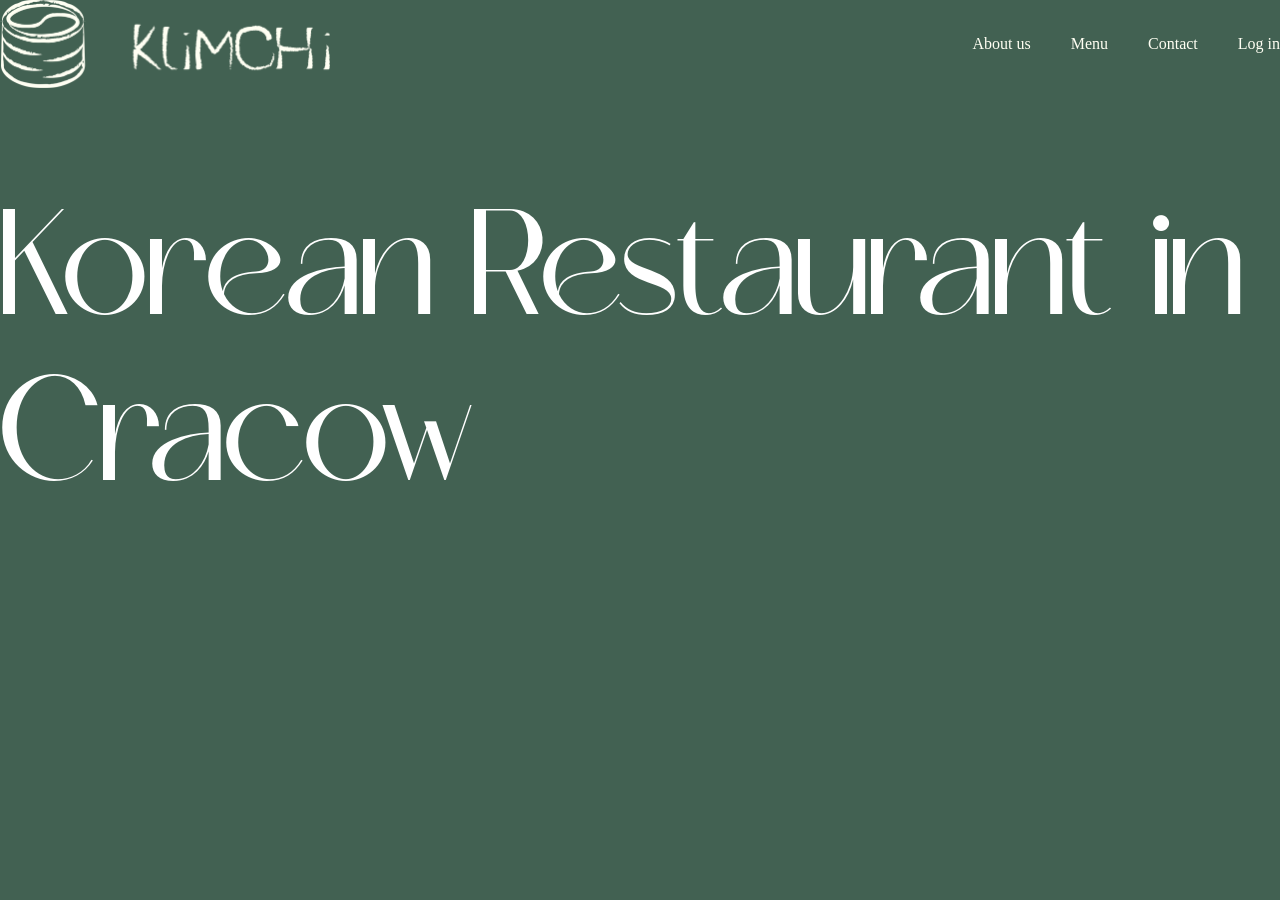
==== main_page.html @ 3d085ee4 "." ====
<!DOCTYPE html> 
<html lang="en">
<!--Info o pliku-->
<head>
    <meta charset="UTF-8">
    <meta name="viewport" content="width=device-width, initial-scale=1.0">
    <title>Klimchi</title>
    <link rel="stylesheet" href="widok.css">
</head>

<!---->
<body>
<!--Header-->
    <header>
        <img src="assets/logonazwa.png" alt="Logo i nazwa Klimchi" width="330"> 
    <nav>
        <ul class ="menu">
            <ul>About us</ul>
            <ul>Menu</ul>
            <ul>Contact</ul>
            <ul>Log in</ul>
        </ul>
    </nav>
</header>
    
<!--Naglowek--> 
    <div class = "hero"> <!-- to hero to jest takie id-->
        <h2>Korean Restaurant in Cracow</h2>
    </div>

</body>

</html>
---- widok.css ----
*{ /*odwolanie do calej strony*/
    scroll-behavior: smooth; /*smooth sie scrolluje*/
}

/**/
body{
    background-color: rgb(66,97,82);
    margin: 0; /*przysuwa maksymalnie do lewej*/
}
/*DODAWANIE CZCIONEK*/
@font-face {
    font-family: 'Catchye';
    src: url('assets/Catchye.otf') format('opentype');
    font-weight:normal;
    font-style: normal;
} 
@font-face {
    font-family: 'LouisGeorgeCafe';
    src: url('assets/Louis George Cafe.ttf') format('opentype');
    font-weight: normal;
    font-style: normal;
} 

/*Header*/
header{
    width :100%;
    background-color: rgb(66,97,82);
    color: rgb(255,255,243);
    padding: 20 px; /*marginees wewnetrzny*/
    display: flex;
    justify-content: space-between;
    flex-direction:row;
    align-items: center;
    position: fixed;
    z-index: 9999;
}
ul.menu{
    display: flex;
    align-items: center;
}



/*Naglowek*/
.hero{ /*odwolanie do klasy odbywa sie przez kropke*/
    background-image: url(assets/zdjecienaglowka.png);
    height: 80vh;
    background-repeat: no-repeat ; /*zdjecie sie nie powtarza*/
    background-size: cover; /*zeby wypelnil caly obszar*/
    background-position: center;
    display: flex;
    justify-content: center;
    align-items: center;
    flex-direction: column;
    color:white;
    font-size: 100px;
    font-family: 'Catchye', sans-serif;
    /*te dwie pierwsze sa poprostu do roznych przegladarek wysmuklajasze*/
    -webkit-font-smoothing: antialiased;
    -moz-osx-font-smoothing: grayscale;
    font-weight: 400;
    /*blokuje sztuczne pogrubienia strony*/
    font-synthesis: none;
}
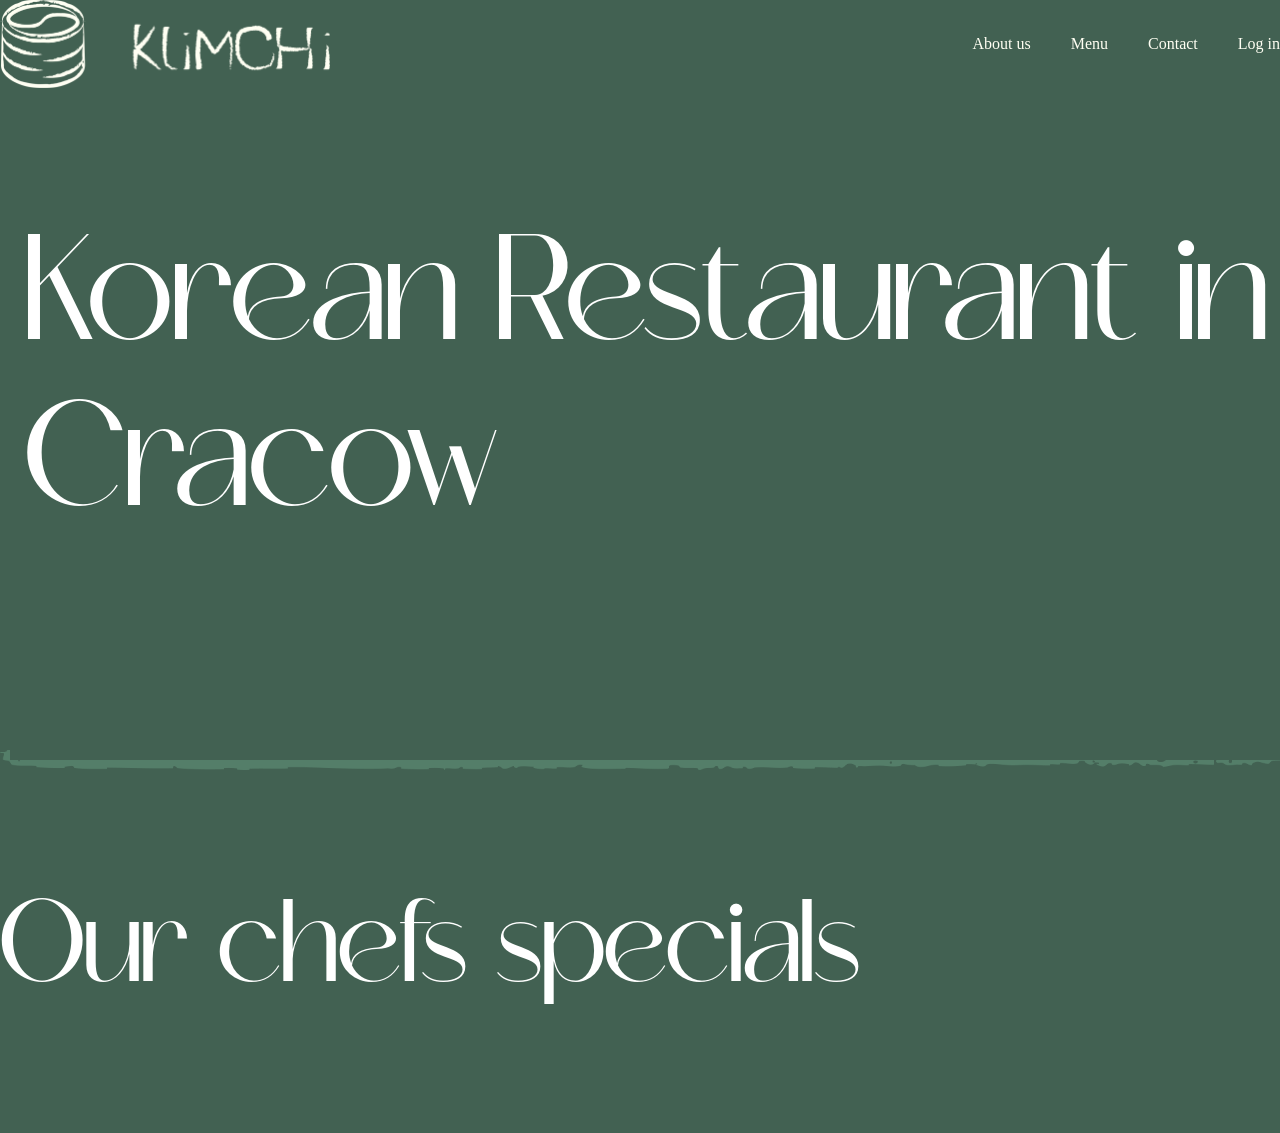
==== commit ab602773: "." ====
--- a/main_page.html
+++ b/main_page.html
@@ -6,6 +6,7 @@
     <meta name="viewport" content="width=device-width, initial-scale=1.0">
     <title>Klimchi</title>
     <link rel="stylesheet" href="widok.css">
+    
 </head>
 
 <!---->
@@ -21,15 +22,25 @@
             <ul>Log in</ul>
         </ul>
     </nav>
-</header>
-    
+</header> 
 <!--Naglowek--> 
     <div class = "hero"> <!-- to hero to jest takie id-->
         <h2>Korean Restaurant in Cracow</h2>
     </div>
+    <main>
+        <section id="specials">
+            <div>
+                <h3>Our chefs specials</h3>
+            </div>
+        </section>
 
+
+
+
+    </main>
 </body>
 
+    
 </html>
 
 
--- a/widok.css
+++ b/widok.css
@@ -33,6 +33,7 @@
     align-items: center;
     position: fixed;
     z-index: 9999;
+
 }
 ul.menu{
     display: flex;
@@ -44,7 +45,15 @@
 /*Naglowek*/
 .hero{ /*odwolanie do klasy odbywa sie przez kropke*/
     background-image: url(assets/zdjecienaglowka.png);
+    background-size: cover;
+    /*ramka do zdjecia*/
+    border: 10px solid transparent;
+    border-image: url('assets/obramowkanaglowka.png') 30 stretch;
+    padding: 15px;
+    border-width: 20;
+
     height: 80vh;
+    margin: 0;
     background-repeat: no-repeat ; /*zdjecie sie nie powtarza*/
     background-size: cover; /*zeby wypelnil caly obszar*/
     background-position: center;
@@ -55,10 +64,27 @@
     color:white;
     font-size: 100px;
     font-family: 'Catchye', sans-serif;
+    width: 100%;
     /*te dwie pierwsze sa poprostu do roznych przegladarek wysmuklajasze*/
     -webkit-font-smoothing: antialiased;
     -moz-osx-font-smoothing: grayscale;
-    font-weight: 400;
+    font-weight: 440;
     /*blokuje sztuczne pogrubienia strony*/
     font-synthesis: none;
+
+}
+
+/*specicaly szeefa*/
+#specials{
+    color:white;
+    font-size: 100px;
+    font-family: 'Catchye', sans-serif;
+
+    /*te dwie pierwsze sa poprostu do roznych przegladarek wysmuklajasze*/
+    -webkit-font-smoothing: antialiased;
+    -moz-osx-font-smoothing: grayscale;
+    font-weight: 40;
+    /*blokuje sztuczne pogrubienia strony*/
+    font-synthesis: none;
+
 }
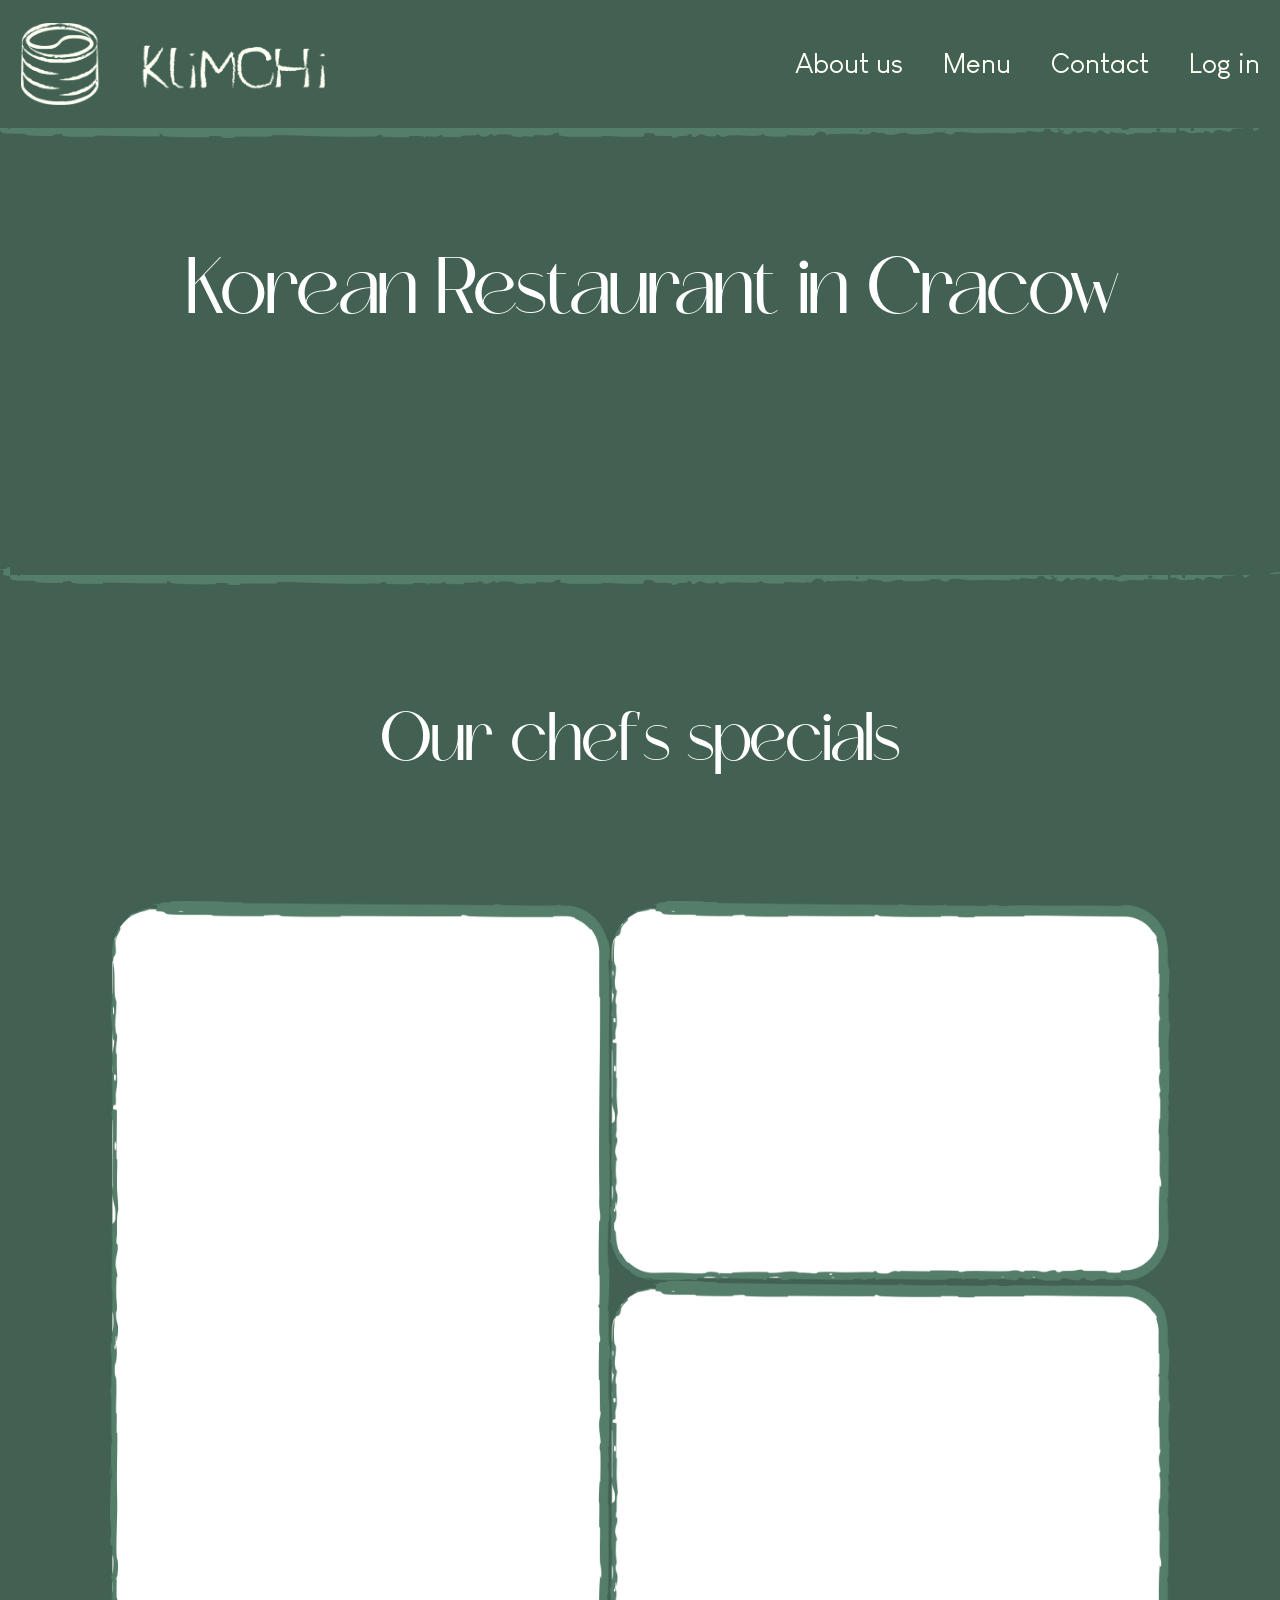
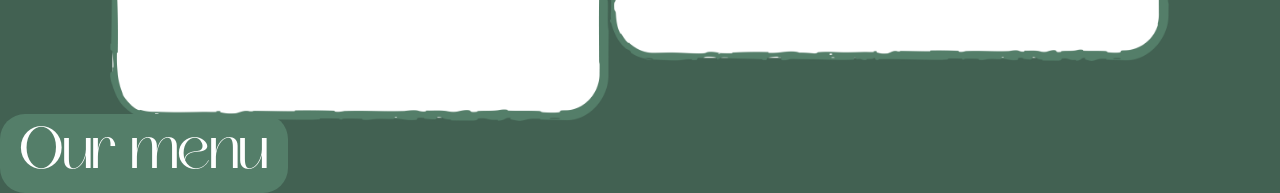
==== commit 427422de: "." ====
--- a/main_page.html
+++ b/main_page.html
@@ -1,37 +1,45 @@
-<!DOCTYPE html> 
+<!DOCTYPE html>
 <html lang="en">
 <!--Info o pliku-->
+
 <head>
     <meta charset="UTF-8">
     <meta name="viewport" content="width=device-width, initial-scale=1.0">
     <title>Klimchi</title>
     <link rel="stylesheet" href="widok.css">
-    
+
 </head>
 
 <!---->
+
 <body>
-<!--Header-->
+    <!--Header-->
     <header>
-        <img src="assets/logonazwa.png" alt="Logo i nazwa Klimchi" width="330"> 
-    <nav>
-        <ul class ="menu">
-            <ul>About us</ul>
-            <ul>Menu</ul>
-            <ul>Contact</ul>
-            <ul>Log in</ul>
-        </ul>
-    </nav>
-</header> 
-<!--Naglowek--> 
-    <div class = "hero"> <!-- to hero to jest takie id-->
+        <img src="assets/logonazwa.png" alt="Logo i nazwa Klimchi" width="305">
+        <nav>
+            <ul class="menu">
+                <ul>About us</ul>
+                <ul>Menu</ul>
+                <ul>Contact</ul>
+                <ul>Log in</ul>
+            </ul>
+        </nav>
+    </header>
+    <!--Naglowek-->
+    <div class="hero"> <!-- to hero to jest takie id-->
         <h2>Korean Restaurant in Cracow</h2>
     </div>
     <main>
         <section id="specials">
-            <div>
-                <h3>Our chefs specials</h3>
+            <h3>Our chef's specials</h3>
+            <div class="specialsphotos">
+                <img class="pionowe" src="assets/bialykwadratwysoki.png" alt="bialy prostokont" width="500" height="820">
+                <div class="right">
+                    <img class="poziome" src="assets/bialykwadratwaski.png" alt="bialy prostokont" width="560" height="380">
+                    <img class="poziome" src="assets/bialykwadratwaski.png" alt="bialy prostokont" width="560" height="380">
+                </div>
             </div>
+            <a href="https://yoriuk.com/menu/">Our menu</a>
         </section>
 
 
@@ -40,9 +48,5 @@
     </main>
 </body>
 
-    
-</html>
 
-
-
-
+</html>
--- a/widok.css
+++ b/widok.css
@@ -26,14 +26,22 @@
     width :100%;
     background-color: rgb(66,97,82);
     color: rgb(255,255,243);
-    padding: 20 px; /*marginees wewnetrzny*/
+    padding: 20px; /*marginees wewnetrzny*/
     display: flex;
     justify-content: space-between;
     flex-direction:row;
     align-items: center;
     position: fixed;
     z-index: 9999;
+    box-sizing: border-box; /*sprawia ze width 100 obejmuje tez padding*/
+    /*ustawienia tekstu*/
+    font-family: 'LouisGeorgeCafe', sans-serif;
+    font-size: 28px;
 
+    border-bottom: 10px solid transparent;
+    border-image: url('assets/obramowkanaglowka.png') 30 stretch;
+    border-width: 20;
+    
 }
 ul.menu{
     display: flex;
@@ -44,25 +52,28 @@
 
 /*Naglowek*/
 .hero{ /*odwolanie do klasy odbywa sie przez kropke*/
+
     background-image: url(assets/zdjecienaglowka.png);
     background-size: cover;
     /*ramka do zdjecia*/
     border: 10px solid transparent;
     border-image: url('assets/obramowkanaglowka.png') 30 stretch;
-    padding: 15px;
     border-width: 20;
+    /*zdjecie na tlo*/
+    height: 65vh;
 
-    height: 80vh;
-    margin: 0;
+
     background-repeat: no-repeat ; /*zdjecie sie nie powtarza*/
     background-size: cover; /*zeby wypelnil caly obszar*/
+    /*uklad tekstu i informacje o nim*/
     background-position: center;
     display: flex;
     justify-content: center;
     align-items: center;
     flex-direction: column;
     color:white;
-    font-size: 100px;
+    box-sizing: border-box;
+    /* font-size: 100%; */
     font-family: 'Catchye', sans-serif;
     width: 100%;
     /*te dwie pierwsze sa poprostu do roznych przegladarek wysmuklajasze*/
@@ -72,19 +83,48 @@
     /*blokuje sztuczne pogrubienia strony*/
     font-synthesis: none;
 
+    padding-left: 25px;
+
+}
+
+.hero h2{
+    font-size: 80px;
 }
 
 /*specicaly szeefa*/
 #specials{
     color:white;
-    font-size: 100px;
+    font-size: 59px;
     font-family: 'Catchye', sans-serif;
-
+    margin-top: 120px;
     /*te dwie pierwsze sa poprostu do roznych przegladarek wysmuklajasze*/
     -webkit-font-smoothing: antialiased;
     -moz-osx-font-smoothing: grayscale;
     font-weight: 40;
-    /*blokuje sztuczne pogrubienia strony*/
-    font-synthesis: none;
+    font-synthesis: none;/*blokuje sztuczne pogrubienia strony*/
+}
 
-}+#specials h3{
+    text-align: center;
+    margin-bottom: 120px;
+}
+
+.specialsphotos{
+    display: flex;
+    justify-content: center;
+    
+}
+
+.poziome{
+    display: flex;
+    flex-direction: column; 
+}
+
+#specials a { /*tworzymy przycisk z linku*/
+    text-decoration: none; /*usuwa podkreslenie*/
+    color: white;
+    background-color: rgb(84,126,105);
+    padding: 10px 20px; /*10 gora dol 20 prawo lewo*/
+    border-radius: 25px; /*zaokragla przycisk*/
+
+}
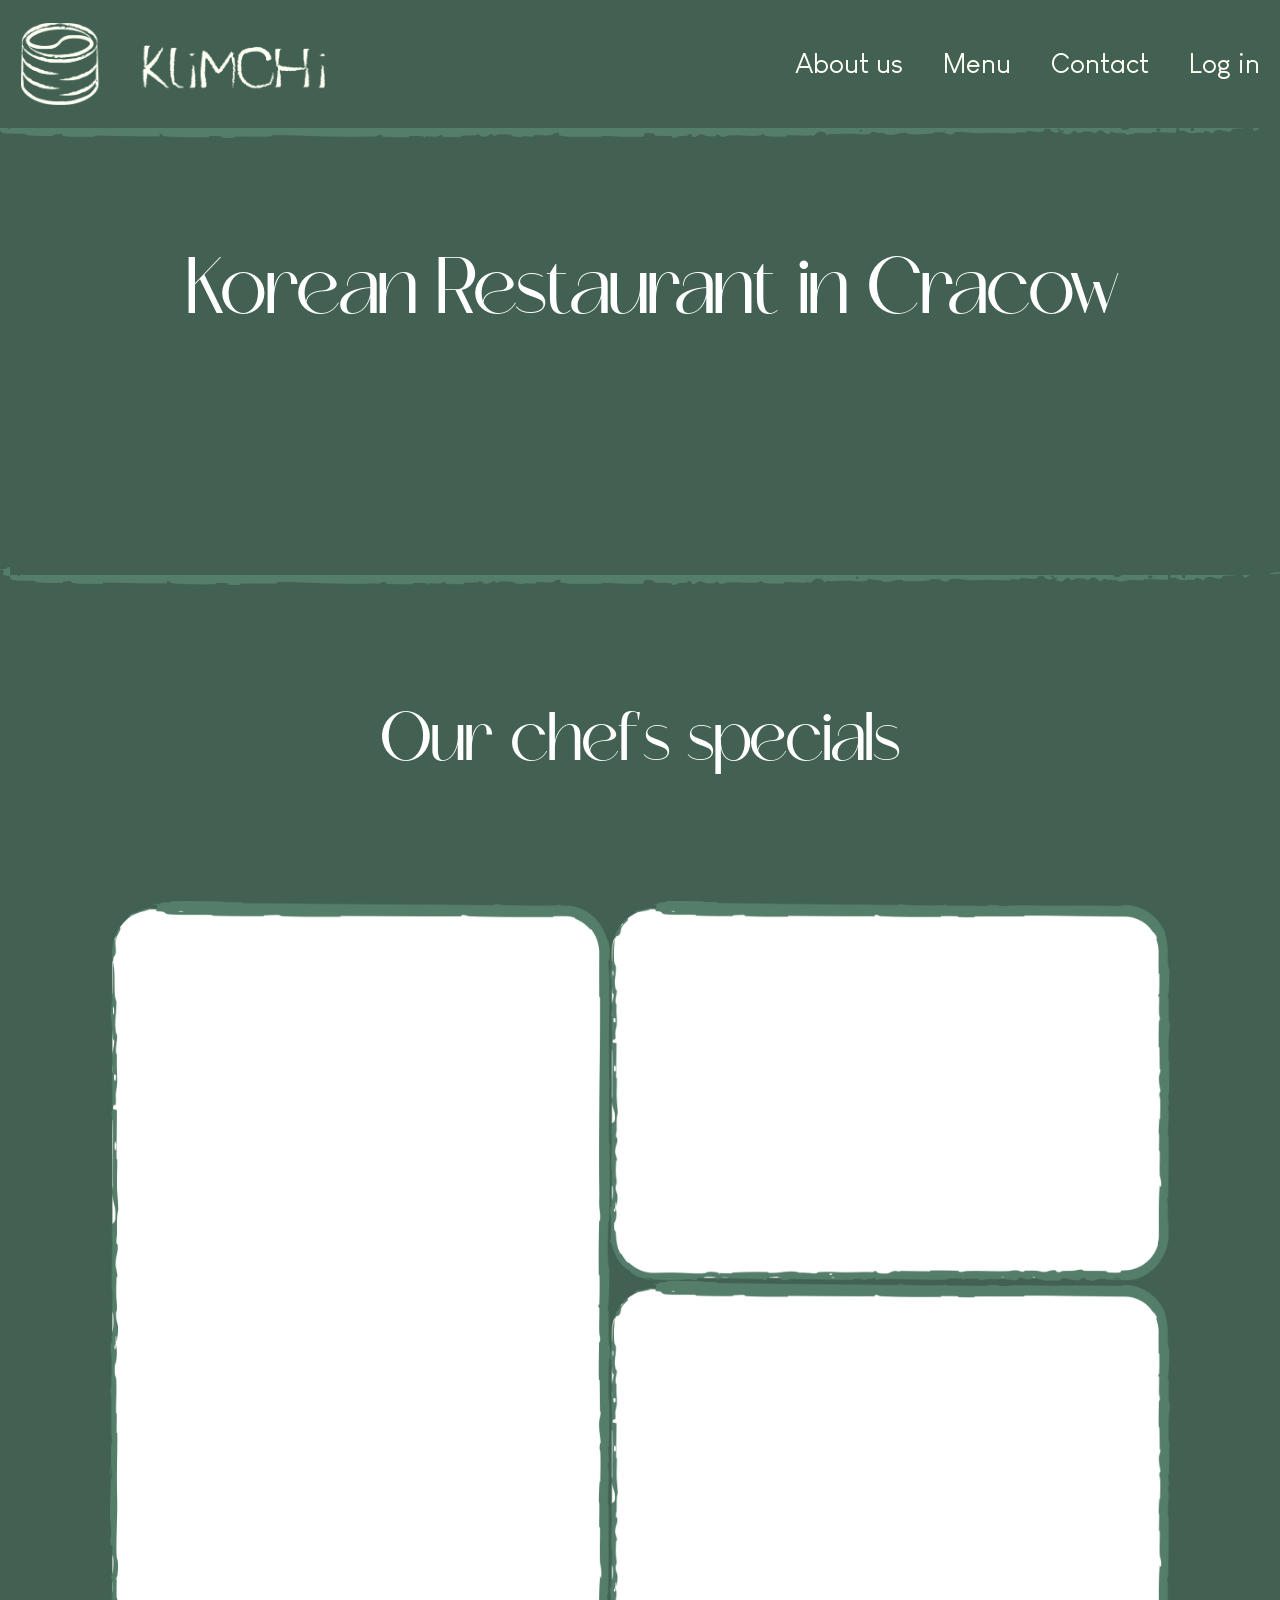
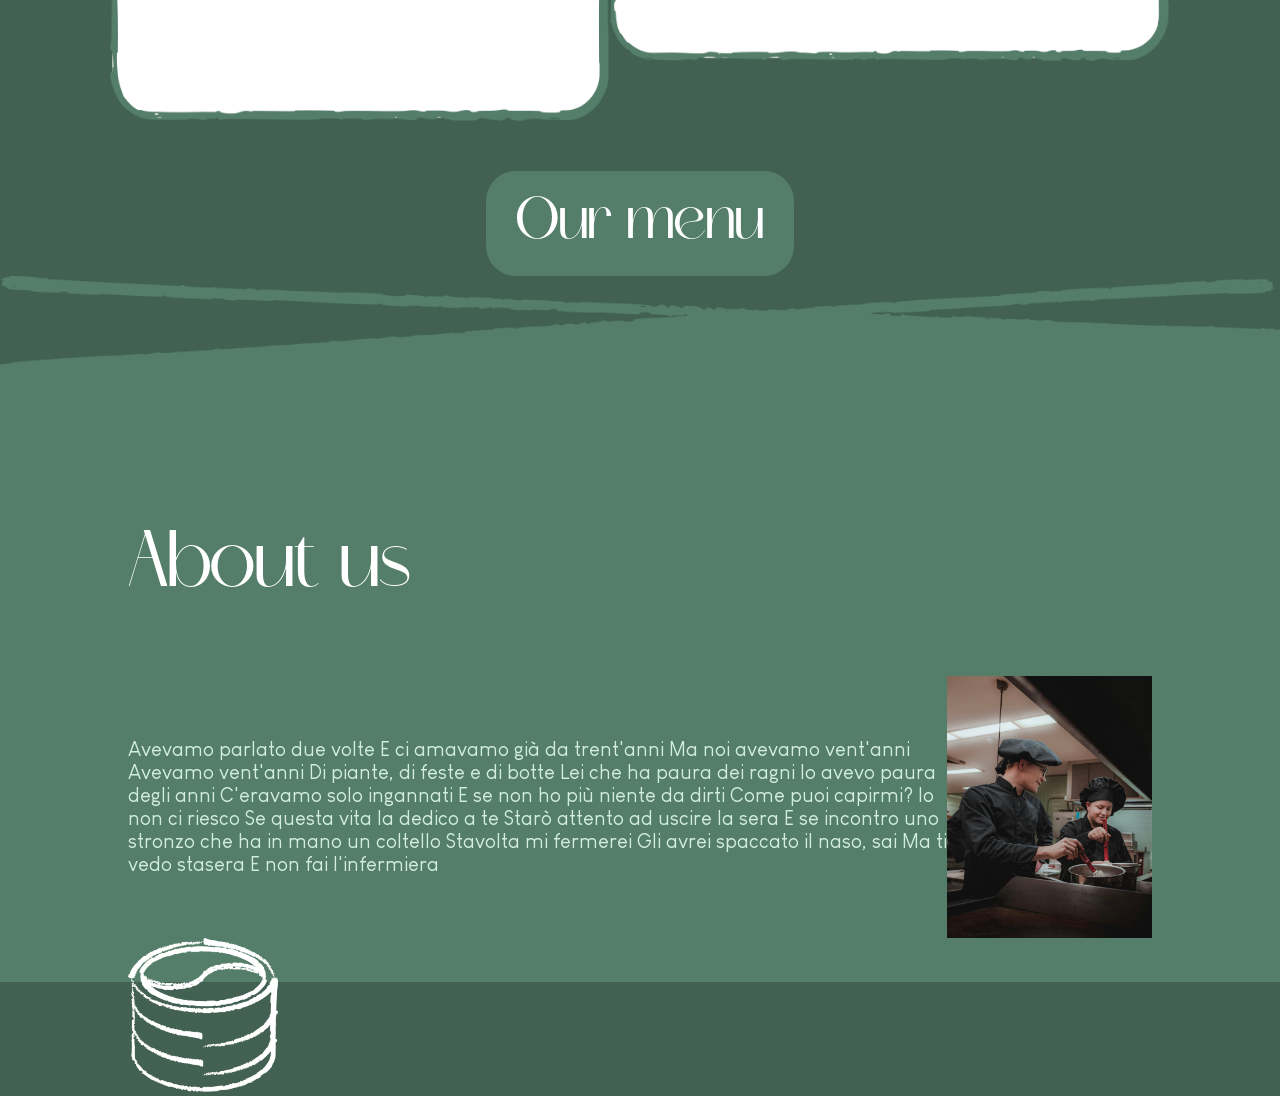
==== commit 7fa9c2c1: "." ====
--- a/main_page.html
+++ b/main_page.html
@@ -39,7 +39,35 @@
                     <img class="poziome" src="assets/bialykwadratwaski.png" alt="bialy prostokont" width="560" height="380">
                 </div>
             </div>
-            <a href="https://yoriuk.com/menu/">Our menu</a>
+            <div class="btn">
+                <a href="https://yoriuk.com/menu/">Our menu</a>
+            </div>
+            
+        </section>
+        <section id="aboutus">
+            <h2>About us</h2>
+            <div id="abtussrodek">
+            <p class="abtustext">Avevamo parlato due volte
+                E ci amavamo già da trent'anni
+                Ma noi avevamo vent'anni
+                Avevamo vent'anni
+                Di piante, di feste e di botte
+                Lei che ha paura dei ragni
+                Io avevo paura degli anni
+                C'eravamo solo ingannati
+                E se non ho più niente da dirti
+                Come puoi capirmi?
+                Io non ci riesco
+                Se questa vita la dedico a te
+                Starò attento ad uscire la sera
+                E se incontro uno stronzo che ha in mano un coltello
+                Stavolta mi fermerei
+                Gli avrei spaccato il naso, sai
+                Ma ti vedo stasera
+                E non fai l'infermiera </p>
+            <img id="abtuszdj" src="assets/abtusimg.jpg" alt="dwojka kucharzy" width="20%" height="20%">
+        </div>
+        <img id="logo" src="assets/logo.png" alt="logo Klimchi" width="150px">
         </section>
 
 
--- a/widok.css
+++ b/widok.css
@@ -124,7 +124,49 @@
     text-decoration: none; /*usuwa podkreslenie*/
     color: white;
     background-color: rgb(84,126,105);
-    padding: 10px 20px; /*10 gora dol 20 prawo lewo*/
-    border-radius: 25px; /*zaokragla przycisk*/
+    padding: 20px 30px; /*10 gora dol 20 prawo lewo*/
+    border-radius: 30px; /*zaokragla przycisk*/
+}
+#specials .btn{ /*wysrodkowywuje button i daje mu marginesy*/
+    display: flex;
+    justify-content: center;
+    margin-top: 50px;
+}
 
+/*ABOUT US*/
+
+#aboutus{
+    background-image: url(assets/tloabtus.png);
+    height: 50vh;
+    background-repeat: no-repeat ; /*zdjecie sie nie powtarza*/
+    background-size: cover; /*zeby wypelnil caly obszar*/
+    padding: 10%;
 }
+#aboutus h2{
+    color:white;
+    font-size: 80px;
+    font-family: 'Catchye', sans-serif;
+    -webkit-font-smoothing: antialiased;
+    -moz-osx-font-smoothing: grayscale;
+    font-weight: 40;
+    font-synthesis: none;/*blokuje sztuczne pogrubienia strony*/
+    padding-top: 5%;
+}
+.abtustext{
+    font-family: 'LouisGeorgeCafe';
+    font-size: 20px;
+    color: rgb(211, 238, 225);
+}
+#abtussrodek{
+    display: flex;
+    align-items: center;
+}
+.logo{ /*to nie dziala lol*/
+    display: flex;
+    align-self: center;
+}
+
+.abtuszdj{
+    margin-left: 300%;
+}
+
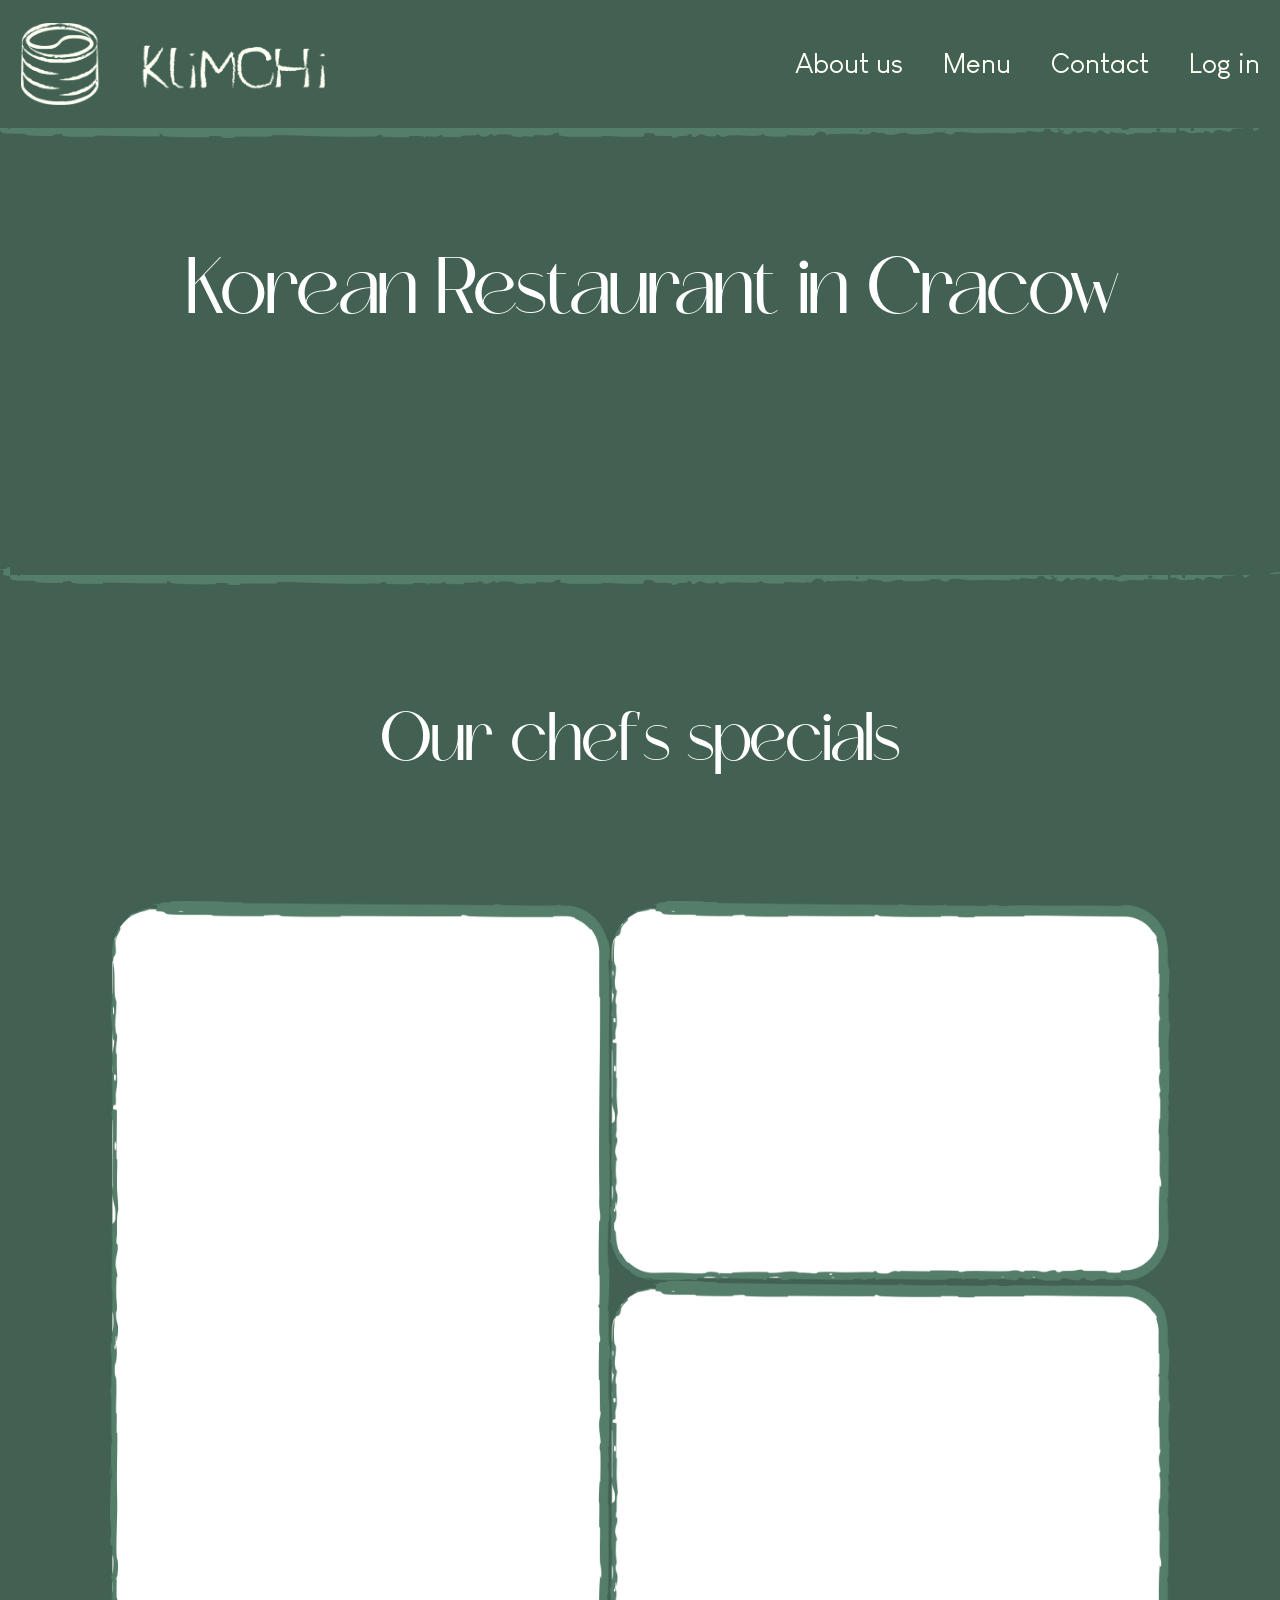
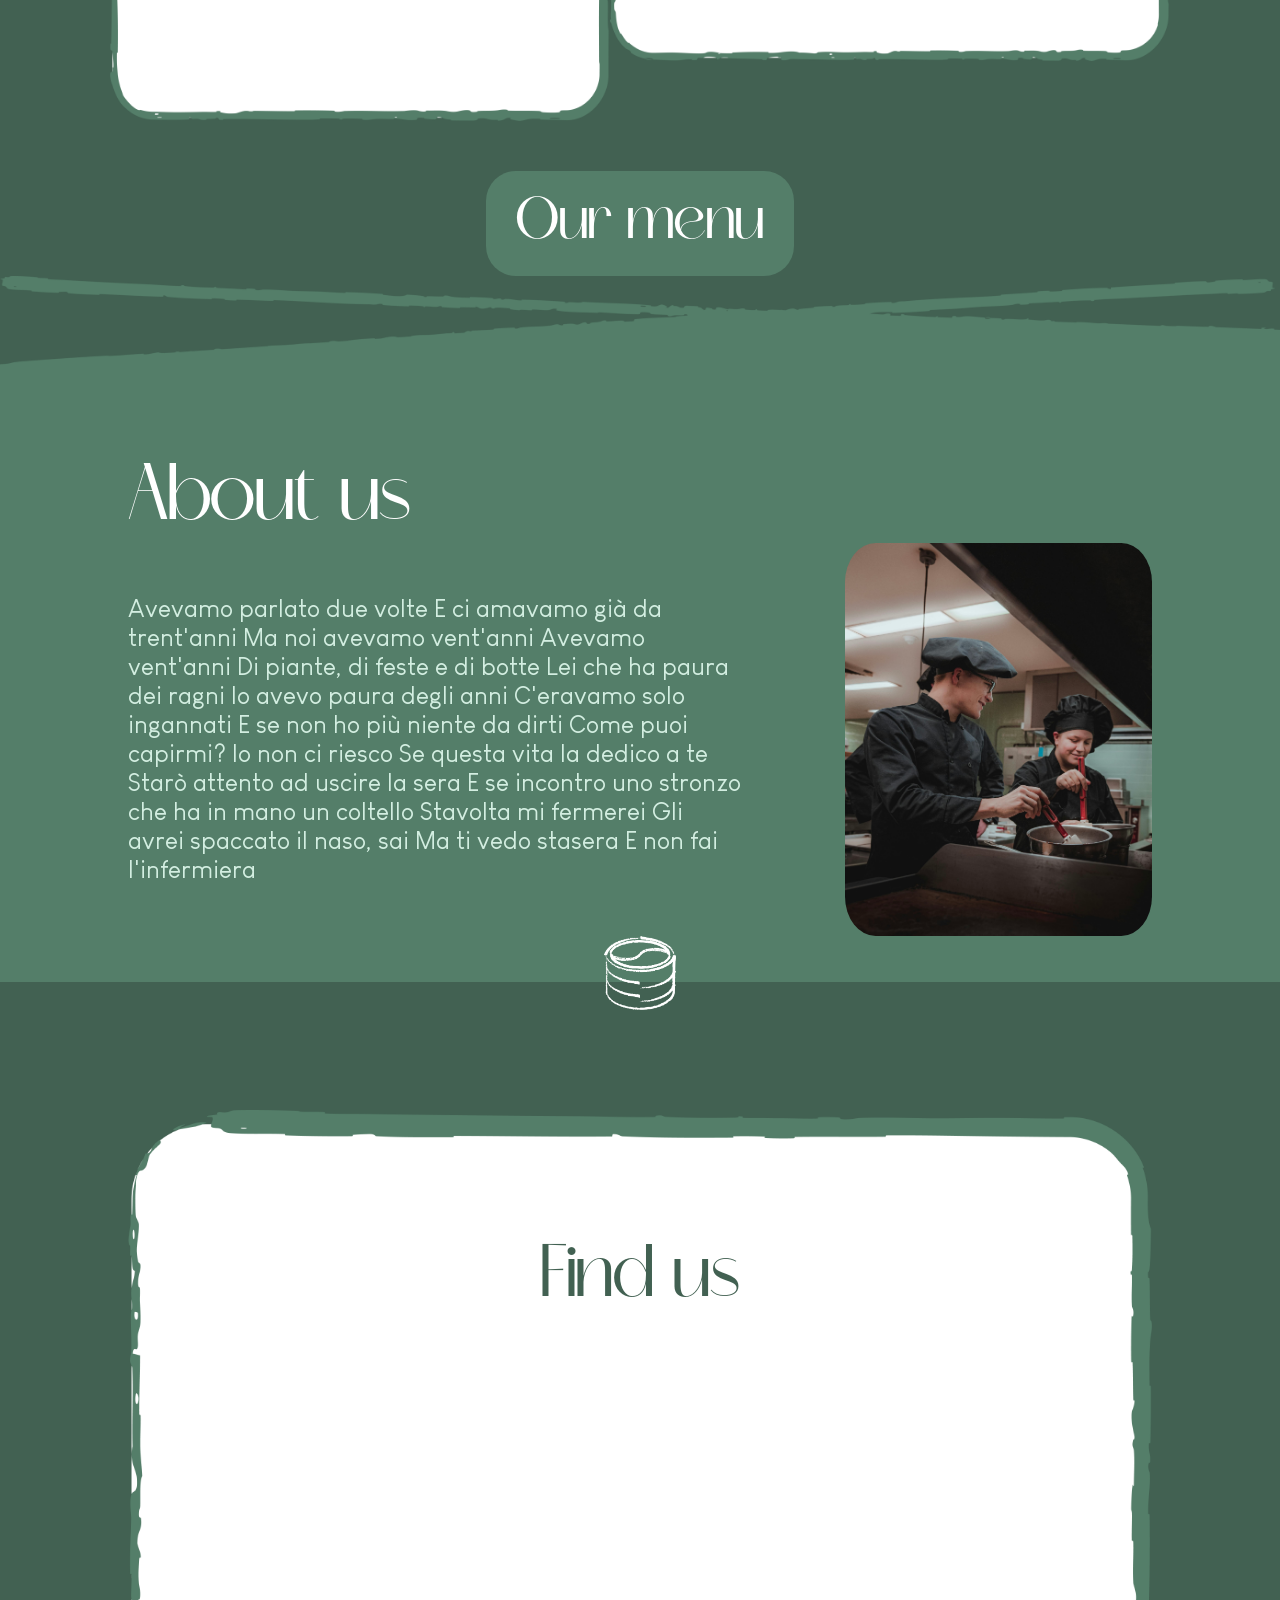
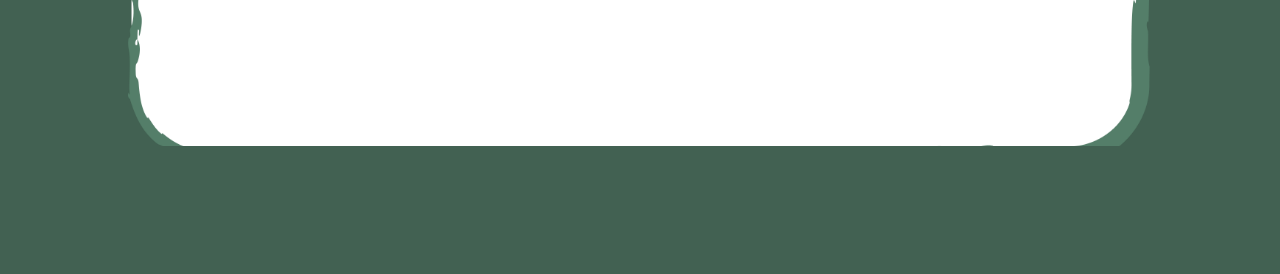
==== commit a3205f58: "." ====
--- a/main_page.html
+++ b/main_page.html
@@ -65,12 +65,16 @@
                 Gli avrei spaccato il naso, sai
                 Ma ti vedo stasera
                 E non fai l'infermiera </p>
-            <img id="abtuszdj" src="assets/abtusimg.jpg" alt="dwojka kucharzy" width="20%" height="20%">
+            <img id="abtuszdj" src="assets/abtusimg.jpg" alt="dwojka kucharzy" width="30%" height="30%">
         </div>
-        <img id="logo" src="assets/logo.png" alt="logo Klimchi" width="150px">
+        <img id="logo" src="assets/logo.png" alt="logo Klimchi" width="7%">
         </section>
 
+        <div class="localization"> 
+            <h2>Find us</h2>        
+            <iframe src="https://www.google.com/maps/embed?pb=!1m18!1m12!1m3!1d202841.60400022665!2d126.816805659072!3d37.4040178996708!2m3!1f0!2f0!3f0!3m2!1i1024!2i768!4f13.1!3m3!1m2!1s0x357ca7f1701220bf%3A0x50315666bce397d4!2sSeongnam%2C%20Gyeonggi%2C%20Korea%20Po%C5%82udniowa!5e0!3m2!1spl!2spl!4v1763467734849!5m2!1spl!2spl" width="600" height="450" style="border:0;" allowfullscreen="" loading="lazy" referrerpolicy="no-referrer-when-downgrade"></iframe>
 
+        </div>
 
 
     </main>
--- a/widok.css
+++ b/widok.css
@@ -82,11 +82,8 @@
     font-weight: 440;
     /*blokuje sztuczne pogrubienia strony*/
     font-synthesis: none;
-
     padding-left: 25px;
-
-}
-
+}
 .hero h2{
     font-size: 80px;
 }
@@ -132,6 +129,12 @@
     justify-content: center;
     margin-top: 50px;
 }
+#specials a:hover { /*jak najedziemy to sie kolor zmienia*/
+    background-color: rgb(211, 238, 225);
+    color: rgb(84,126,105);
+    transition: all 0.5s;
+
+}
 
 /*ABOUT US*/
 
@@ -151,22 +154,57 @@
     font-weight: 40;
     font-synthesis: none;/*blokuje sztuczne pogrubienia strony*/
     padding-top: 5%;
-}
+    margin:0;
+}
+
 .abtustext{
     font-family: 'LouisGeorgeCafe';
-    font-size: 20px;
+    font-size: 25px;
     color: rgb(211, 238, 225);
 }
 #abtussrodek{
     display: flex;
     align-items: center;
 }
-.logo{ /*to nie dziala lol*/
-    display: flex;
-    align-self: center;
-}
-
-.abtuszdj{
-    margin-left: 300%;
-}
-
+
+#abtuszdj{
+    margin-left: 10%;
+    border-radius: 10%;
+}
+
+#logo {
+    display: block; /*sprawia ze element zachowuje sie jak blok*/
+    margin: 0 auto;/* ustawia margines 0 gora dol, oraz automatyczny na lewo i prawo*/
+}
+
+/*MAPA I lOLALIZACJA*/
+.localization{
+    display: flex;
+    flex-direction: column;
+    align-items: center;
+    text-align: center;
+    margin: 10% 10%;
+    color: rgb(66,97,82);
+    font-family: 'Catchye', sans-serif;
+    -webkit-font-smoothing: antialiased;
+    -moz-osx-font-smoothing: grayscale;
+    font-size: 50px;
+    font-synthesis: none;
+    background-image: url(assets/bialykwadratwaski.png);
+    background-repeat: no-repeat ; /*zdjecie sie nie powtarza*/
+    background-size: cover; /*zeby wypelnil caly obszar*/
+    padding: 5%;
+}
+iframe{
+    border-radius: 20px;
+    border-image: url('assets/obramowkanaglowka.png') 30 stretch;
+    width: 500px;
+    height: 300px;
+    opacity: 0.8;
+    transition:0.3s ease-in-out;
+}
+iframe:hover{
+    transform: scale(1.05);
+    opacity: 1;
+}
+
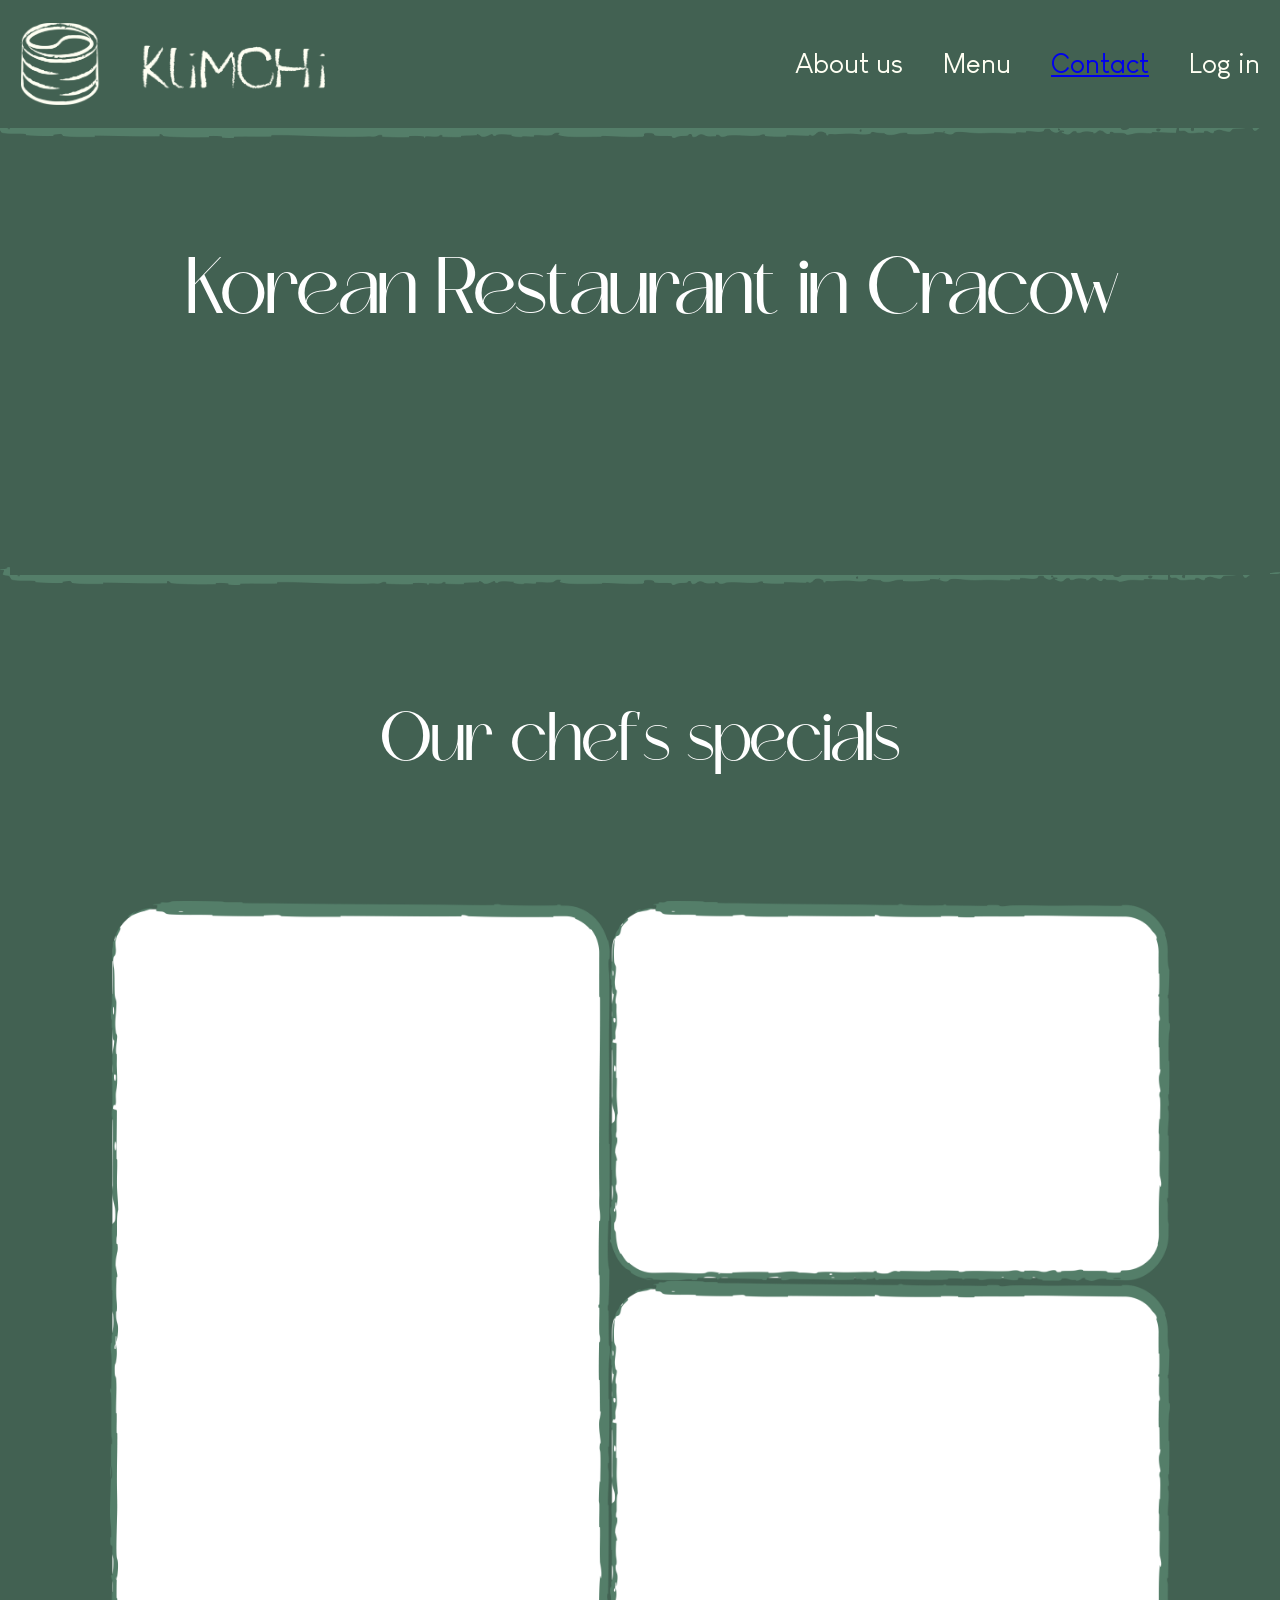
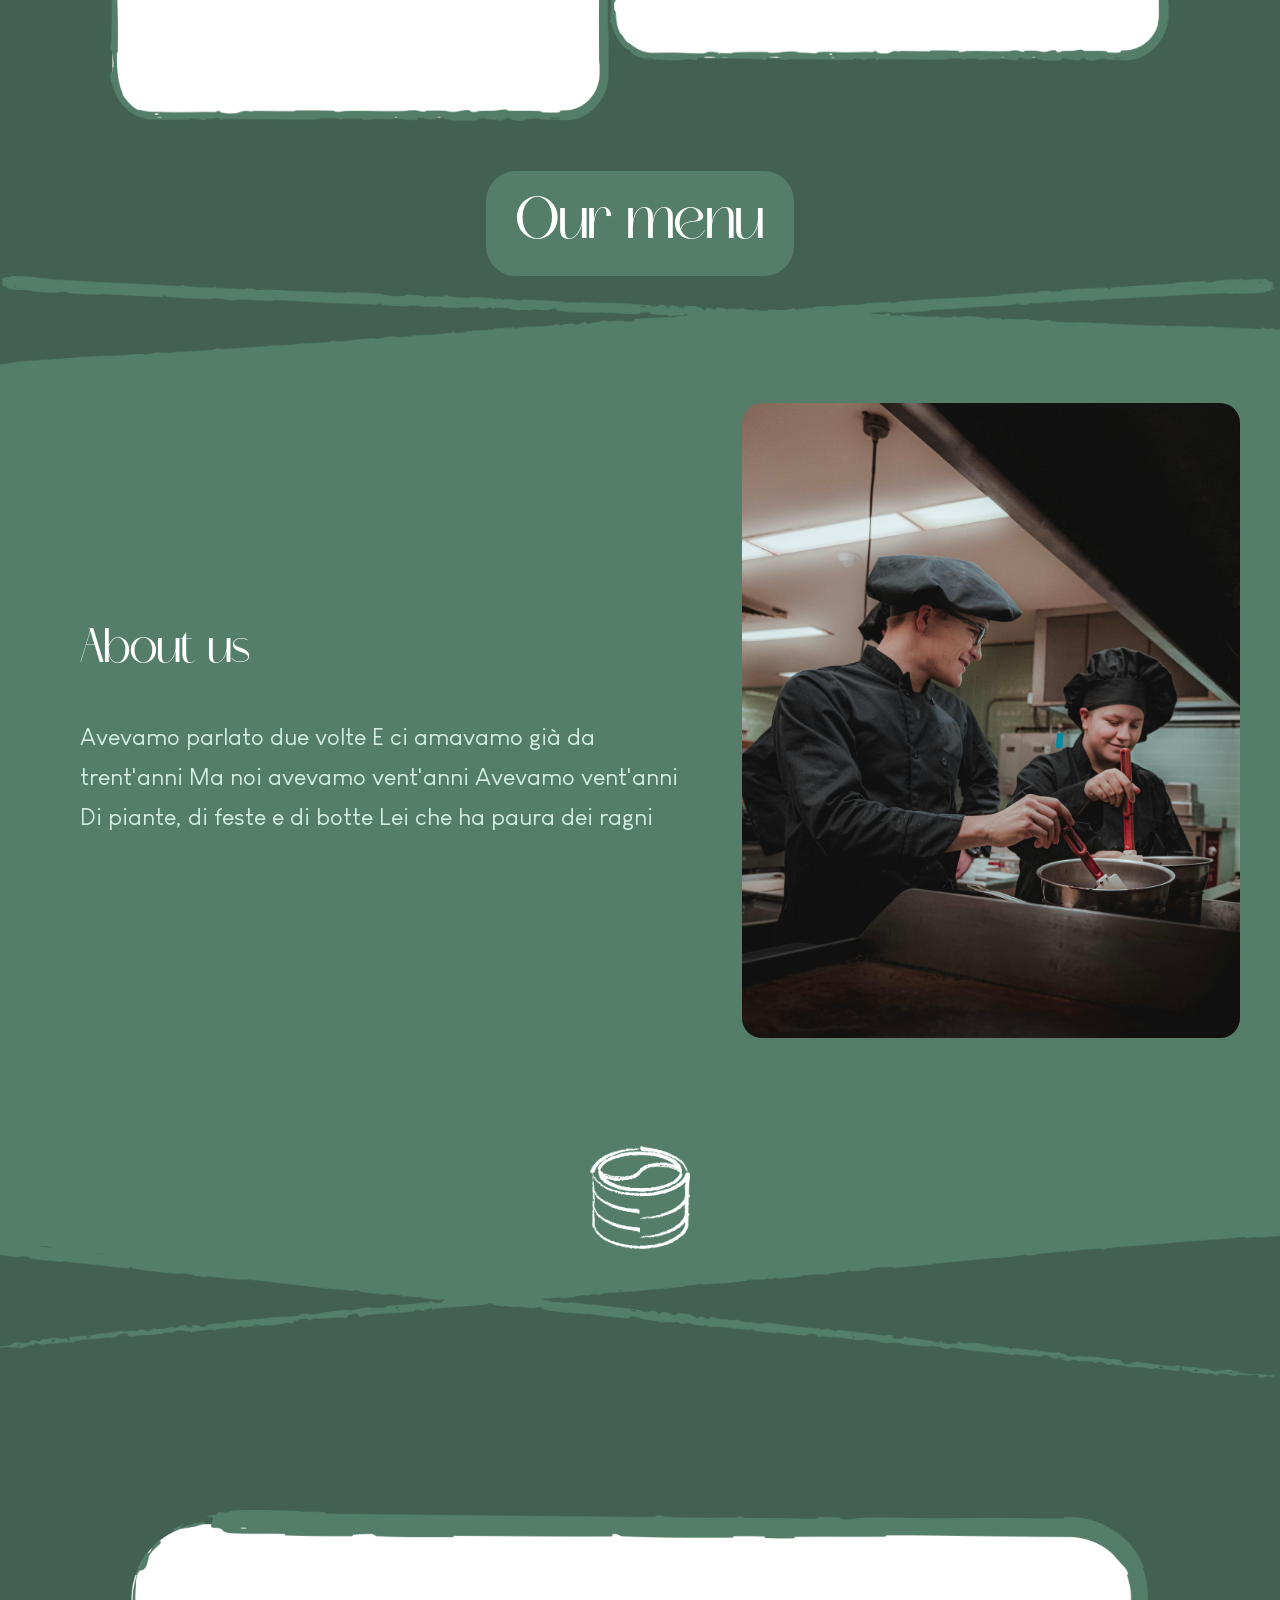
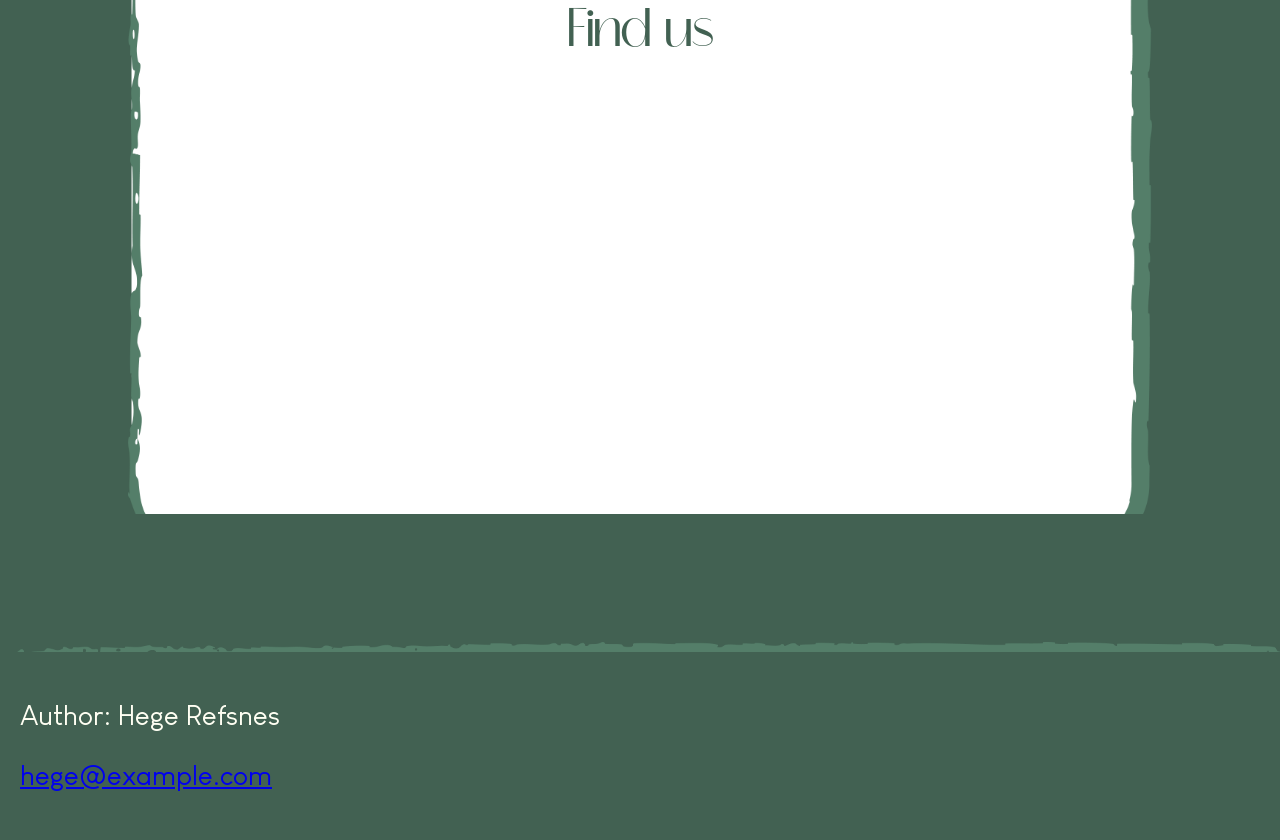
==== commit 6222e440: "..." ====
--- a/main_page.html
+++ b/main_page.html
@@ -20,7 +20,7 @@
             <ul class="menu">
                 <ul>About us</ul>
                 <ul>Menu</ul>
-                <ul>Contact</ul>
+                <ul><a href="contact.html">Contact</a></ul>
                 <ul>Log in</ul>
             </ul>
         </nav>
@@ -45,40 +45,45 @@
             
         </section>
         <section id="aboutus">
-            <h2>About us</h2>
-            <div id="abtussrodek">
-            <p class="abtustext">Avevamo parlato due volte
-                E ci amavamo già da trent'anni
-                Ma noi avevamo vent'anni
-                Avevamo vent'anni
-                Di piante, di feste e di botte
-                Lei che ha paura dei ragni
-                Io avevo paura degli anni
-                C'eravamo solo ingannati
-                E se non ho più niente da dirti
-                Come puoi capirmi?
-                Io non ci riesco
-                Se questa vita la dedico a te
-                Starò attento ad uscire la sera
-                E se incontro uno stronzo che ha in mano un coltello
-                Stavolta mi fermerei
-                Gli avrei spaccato il naso, sai
-                Ma ti vedo stasera
-                E non fai l'infermiera </p>
-            <img id="abtuszdj" src="assets/abtusimg.jpg" alt="dwojka kucharzy" width="30%" height="30%">
+            <div class="aboutus">
+                <img src="/assets/tloabtus.png" alt="">
+                <div class="content">
+                    <div class="txt">
+                        <h2>About us</h2>
+                        <p>Avevamo parlato due volte
+                            E ci amavamo già da trent'anni
+                            Ma noi avevamo vent'anni
+                            Avevamo vent'anni
+                            Di piante, di feste e di botte
+                            Lei che ha paura dei ragni
+                        </p>
+                    </div>
+                    <figure>
+                        <img src="/assets/abtusimg.jpg" alt="">
+                    </figure>
+                </div>
+                <img src="/assets/logo.png" alt="logo Klimchi" class="bottom" >
+         
+         
+            </div>
+        </section>
+        <div class="localization">
+            <p>Find us</p>
+            <iframe src="https://www.google.com/maps/embed?pb=!1m14!1m8!1m3!1d6422.508751296043!2d128.0230516!3d36.4030404!3m2!1i1024!2i768!4f13.1!3m3!1m2!1s0x3565abcdeaa85837%3A0x5882a9dca0a7f5ba!2z64yA7JmV7ISx7Kec7J6l!5e0!3m2!1spl!2spl!4v1763642897482!5m2!1spl!2spl" width="600" height="450" style="border:0;" allowfullscreen="" loading="lazy" referrerpolicy="no-referrer-when-downgrade"></iframe>
+            
         </div>
-        <img id="logo" src="assets/logo.png" alt="logo Klimchi" width="7%">
-        </section>
+     
 
-        <div class="localization"> 
-            <h2>Find us</h2>        
-            <iframe src="https://www.google.com/maps/embed?pb=!1m18!1m12!1m3!1d202841.60400022665!2d126.816805659072!3d37.4040178996708!2m3!1f0!2f0!3f0!3m2!1i1024!2i768!4f13.1!3m3!1m2!1s0x357ca7f1701220bf%3A0x50315666bce397d4!2sSeongnam%2C%20Gyeonggi%2C%20Korea%20Po%C5%82udniowa!5e0!3m2!1spl!2spl!4v1763467734849!5m2!1spl!2spl" width="600" height="450" style="border:0;" allowfullscreen="" loading="lazy" referrerpolicy="no-referrer-when-downgrade"></iframe>
+        
 
-        </div>
 
 
     </main>
 </body>
-
+<footer>
+    <p>Author: Hege Refsnes</p>
+    <p><a href="mailto:hege@example.com">hege@example.com</a></p>
+    
+</footer>
 
 </html>
--- a/widok.css
+++ b/widok.css
@@ -46,6 +46,7 @@
 ul.menu{
     display: flex;
     align-items: center;
+
 }
 
 
@@ -111,12 +112,10 @@
     justify-content: center;
     
 }
-
 .poziome{
     display: flex;
     flex-direction: column; 
 }
-
 #specials a { /*tworzymy przycisk z linku*/
     text-decoration: none; /*usuwa podkreslenie*/
     color: white;
@@ -138,43 +137,53 @@
 
 /*ABOUT US*/
 
-#aboutus{
-    background-image: url(assets/tloabtus.png);
-    height: 50vh;
-    background-repeat: no-repeat ; /*zdjecie sie nie powtarza*/
-    background-size: cover; /*zeby wypelnil caly obszar*/
-    padding: 10%;
-}
-#aboutus h2{
-    color:white;
-    font-size: 80px;
-    font-family: 'Catchye', sans-serif;
+.aboutus {
+    width: 100%;
+    position: relative;
+}
+.aboutus img {
+    width: 100%;
+} 
+.aboutus .content {
+    position: absolute;
+    display: flex;
+    top: 10%;
+    justify-content: space-between;
+    align-items: center;
+    width: 100%;
+    color: white;
+}
+.aboutus .content .txt {
+    width: 50%;
+    margin-left: 5rem;
+}
+.aboutus .content .txt h2 {
+    font-size: 3rem;
+    font-family: 'Catchye', sans-serif;        
     -webkit-font-smoothing: antialiased;
     -moz-osx-font-smoothing: grayscale;
     font-weight: 40;
-    font-synthesis: none;/*blokuje sztuczne pogrubienia strony*/
-    padding-top: 5%;
-    margin:0;
-}
-
-.abtustext{
-    font-family: 'LouisGeorgeCafe';
-    font-size: 25px;
-    color: rgb(211, 238, 225);
-}
-#abtussrodek{
-    display: flex;
-    align-items: center;
-}
-
-#abtuszdj{
-    margin-left: 10%;
-    border-radius: 10%;
-}
-
-#logo {
-    display: block; /*sprawia ze element zachowuje sie jak blok*/
-    margin: 0 auto;/* ustawia margines 0 gora dol, oraz automatyczny na lewo i prawo*/
+    font-synthesis: none;
+}
+.aboutus .content .txt p {
+    font-size: 1.5rem;
+    line-height: 2.5rem;
+    font-family: 'LouisGeorgeCafe', sans-serif;
+    color: rgb(211, 238, 225)
+}
+.aboutus figure{
+    width: 40%;
+}
+.aboutus figure img{
+    width: 100%;
+    border-radius: 20px;
+}
+.aboutus img.bottom{
+    position: absolute;
+    bottom: 12%;
+    left: 50%;
+    transform: translateX(-50%);
+    width: 100px;
 }
 
 /*MAPA I lOLALIZACJA*/
@@ -188,23 +197,46 @@
     font-family: 'Catchye', sans-serif;
     -webkit-font-smoothing: antialiased;
     -moz-osx-font-smoothing: grayscale;
-    font-size: 50px;
+    font-size: 55px;
     font-synthesis: none;
     background-image: url(assets/bialykwadratwaski.png);
     background-repeat: no-repeat ; /*zdjecie sie nie powtarza*/
     background-size: cover; /*zeby wypelnil caly obszar*/
-    padding: 5%;
-}
-iframe{
+    padding-bottom: 100px;
+    
+}
+.localization p{
+    padding: 9%;
+    padding-bottom: 5%;
+    margin: 0%
+}
+.localization iframe{
+
     border-radius: 20px;
     border-image: url('assets/obramowkanaglowka.png') 30 stretch;
-    width: 500px;
+    width: 700px;
     height: 300px;
     opacity: 0.8;
     transition:0.3s ease-in-out;
 }
-iframe:hover{
+.localization iframe:hover{
     transform: scale(1.05);
     opacity: 1;
 }
 
+/*STOPKA*/
+footer{
+    width :100%;
+    background-color: rgb(66,97,82);
+    color: rgb(255,255,243);
+    padding: 20px; /*marginees wewnetrzny*/
+
+    box-sizing: border-box; /*sprawia ze width 100 obejmuje tez padding*/
+    /*ustawienia tekstu*/
+    font-family: 'LouisGeorgeCafe', sans-serif;
+    font-size: 28px;
+
+    border-top: 10px solid transparent;
+    border-image: url('assets/obramowkanaglowka.png') 30 stretch;
+    border-width: 20;
+}
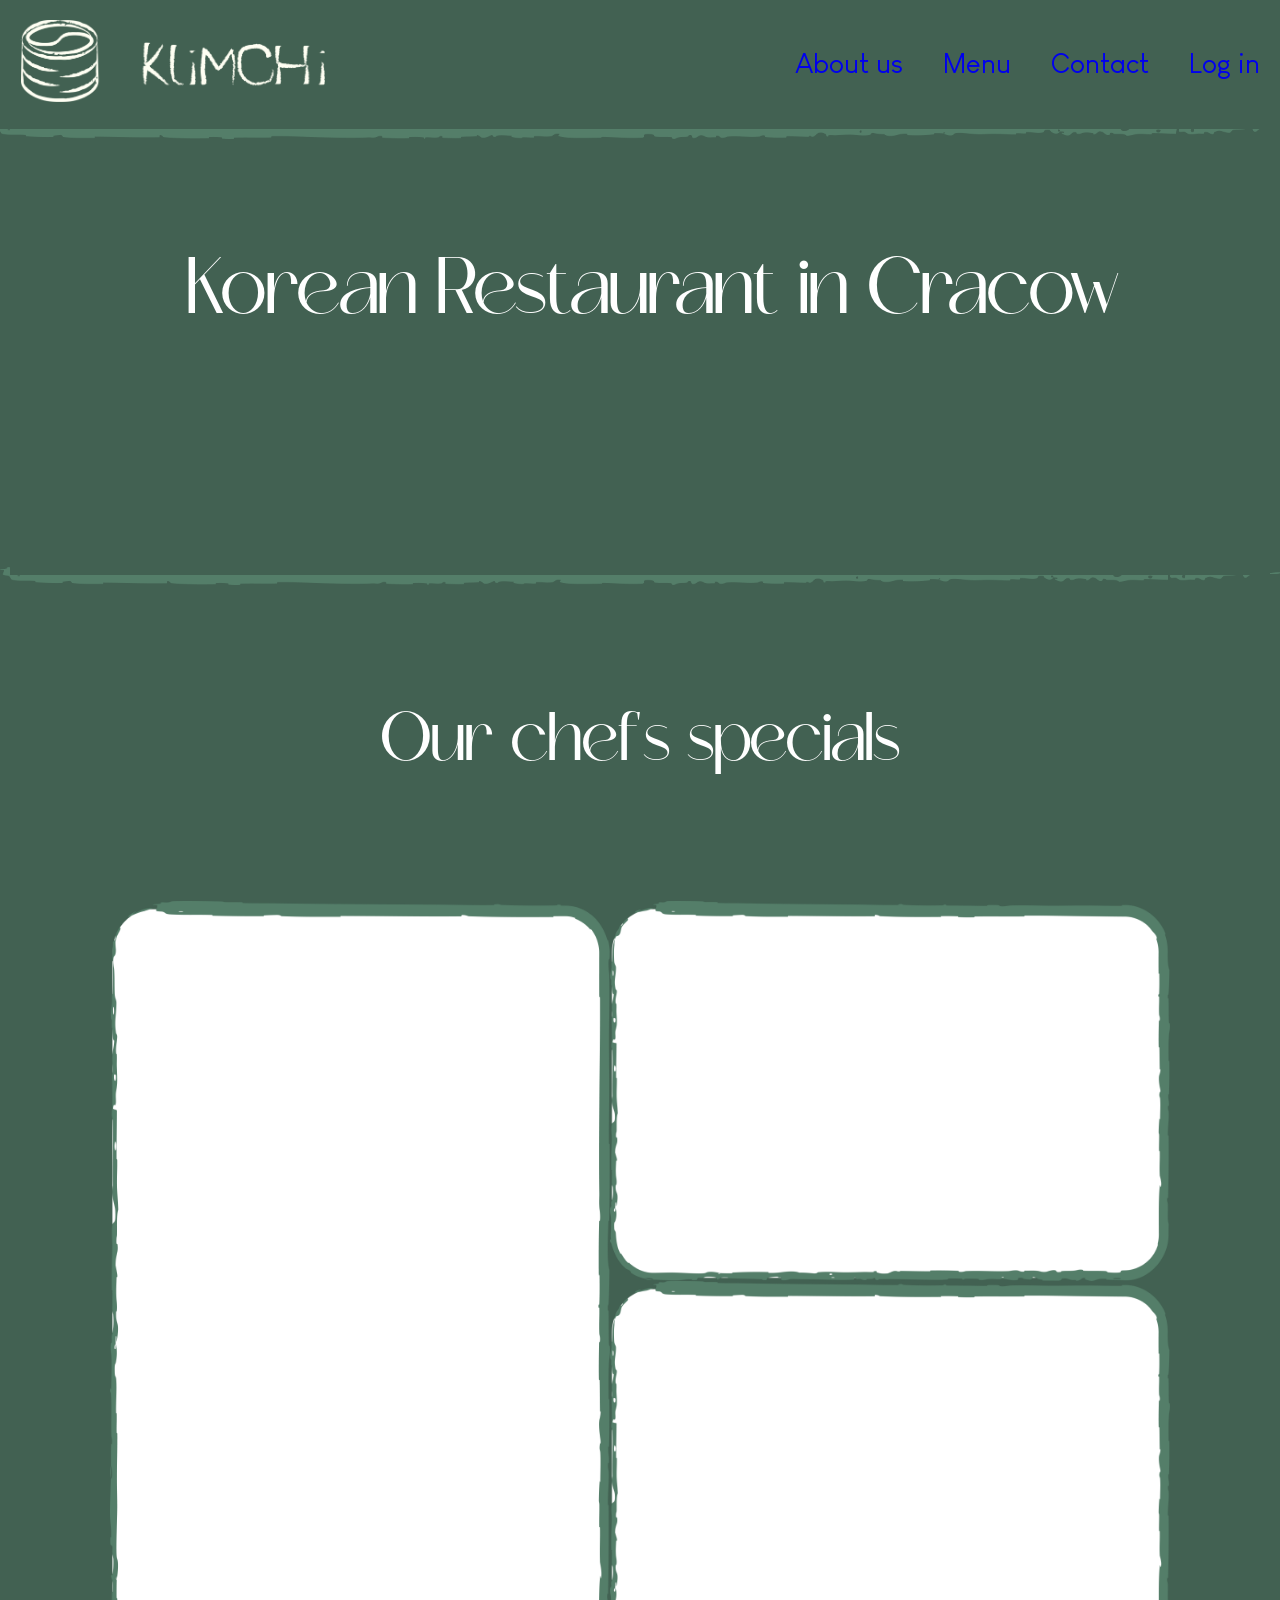
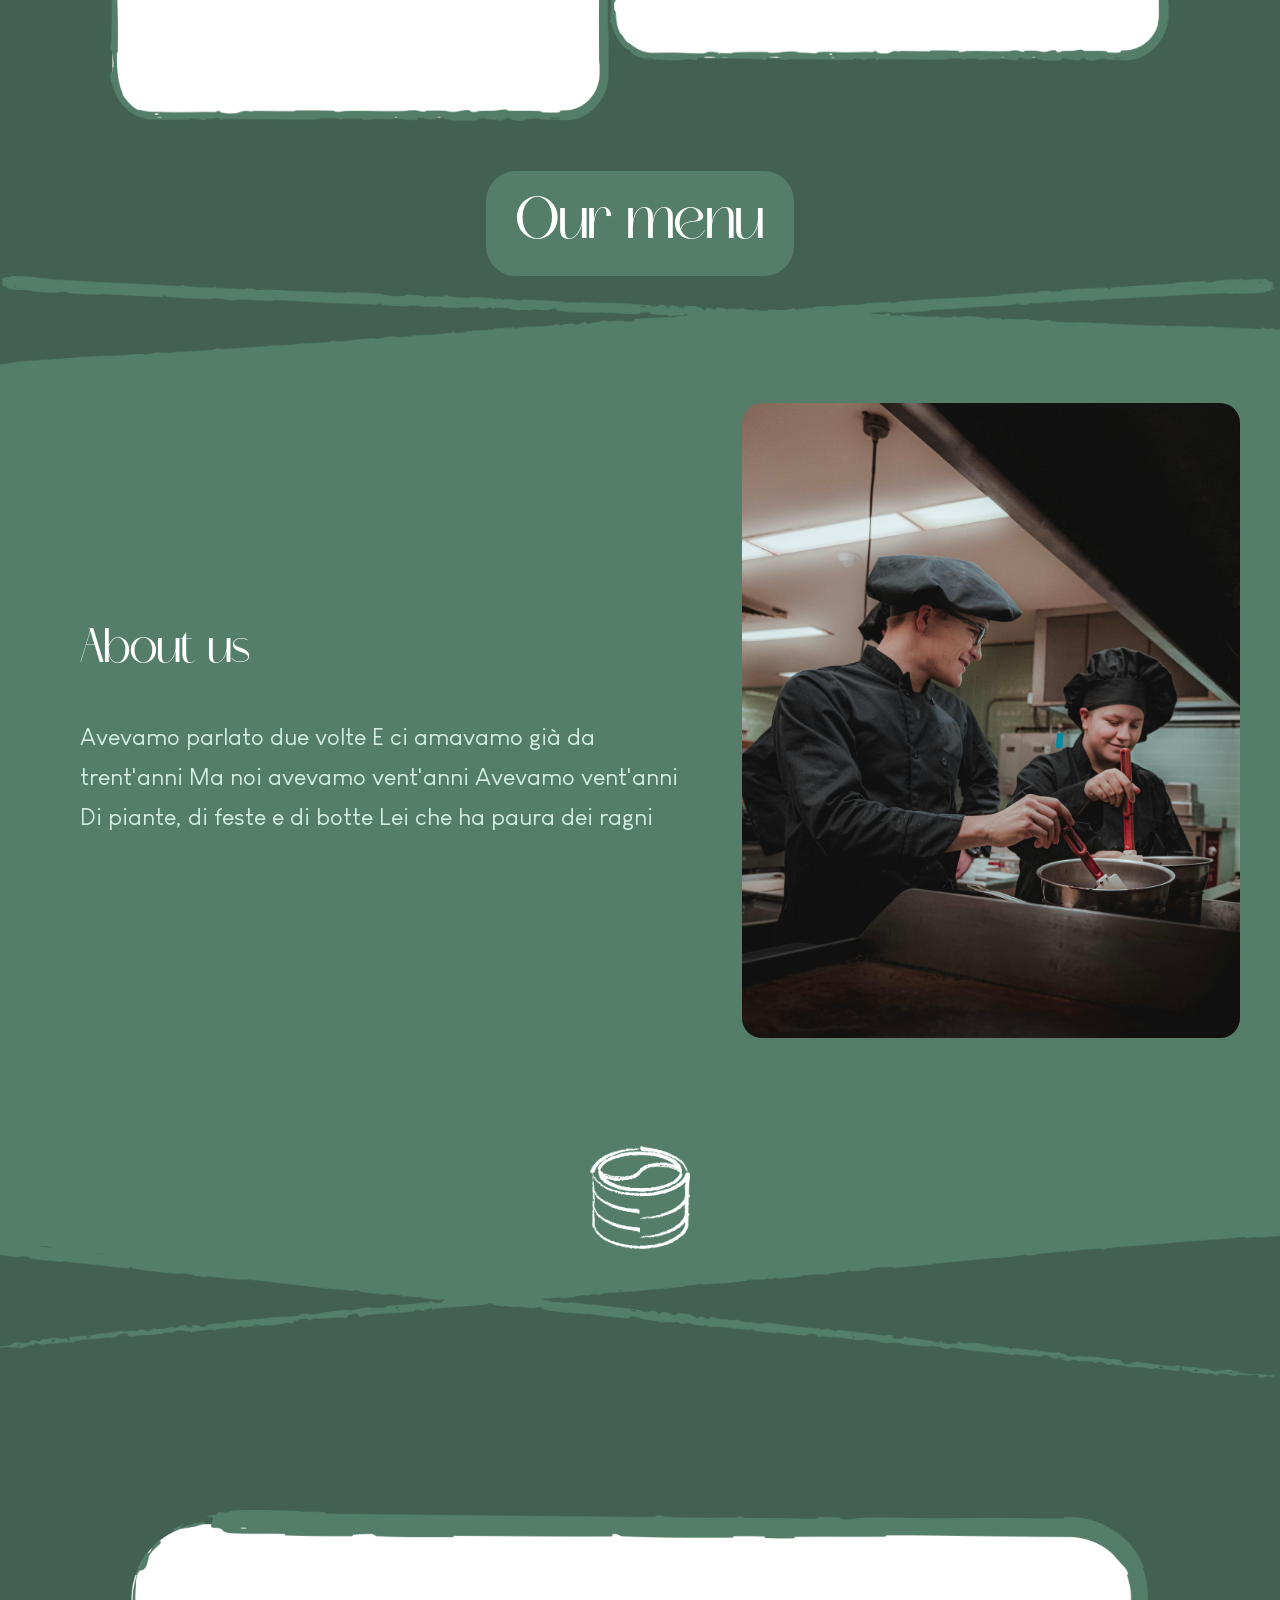
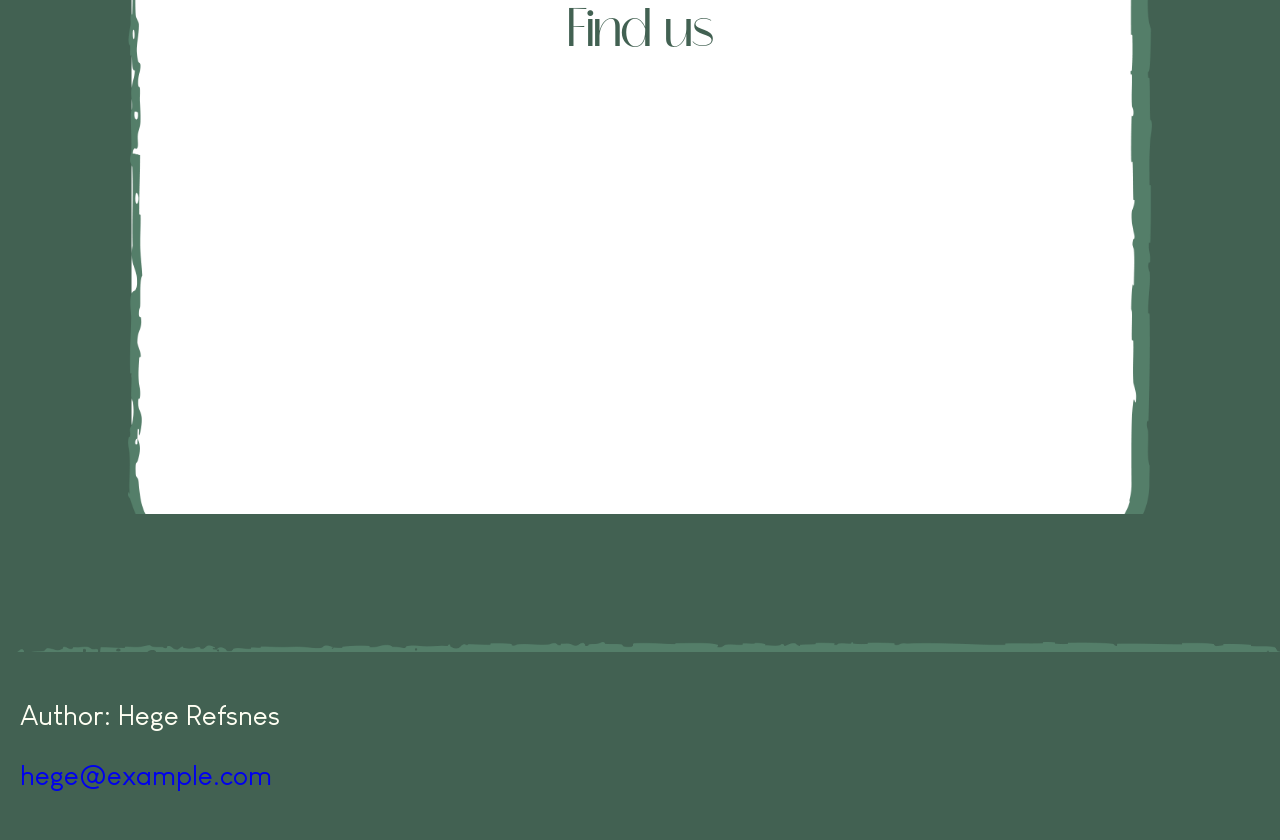
==== commit 8f68deba: "." ====
--- a/main_page.html
+++ b/main_page.html
@@ -15,13 +15,13 @@
 <body>
     <!--Header-->
     <header>
-        <img src="assets/logonazwa.png" alt="Logo i nazwa Klimchi" width="305">
+        <a href=main_page.html><img src="assets/logonazwa.png" alt="Logo i nazwa Klimchi" width="305"></a>
         <nav>
             <ul class="menu">
-                <ul>About us</ul>
-                <ul>Menu</ul>
-                <ul><a href="contact.html">Contact</a></ul>
-                <ul>Log in</ul>
+                <ul><a href=main_page.html#aboutus>About us</a></ul>
+                <ul><a href="menu.php">Menu</a></ul>
+                <ul><a href="contact.php">Contact</a></ul>
+                <ul><a href="log_form.php">Log in</a></ul>
             </ul>
         </nav>
     </header>
--- a/widok.css
+++ b/widok.css
@@ -6,6 +6,10 @@
 body{
     background-color: rgb(66,97,82);
     margin: 0; /*przysuwa maksymalnie do lewej*/
+}
+
+a{
+    text-decoration: none;
 }
 /*DODAWANIE CZCIONEK*/
 @font-face {
@@ -46,6 +50,8 @@
 ul.menu{
     display: flex;
     align-items: center;
+    text-decoration: none;
+    color: white;
 
 }
 
